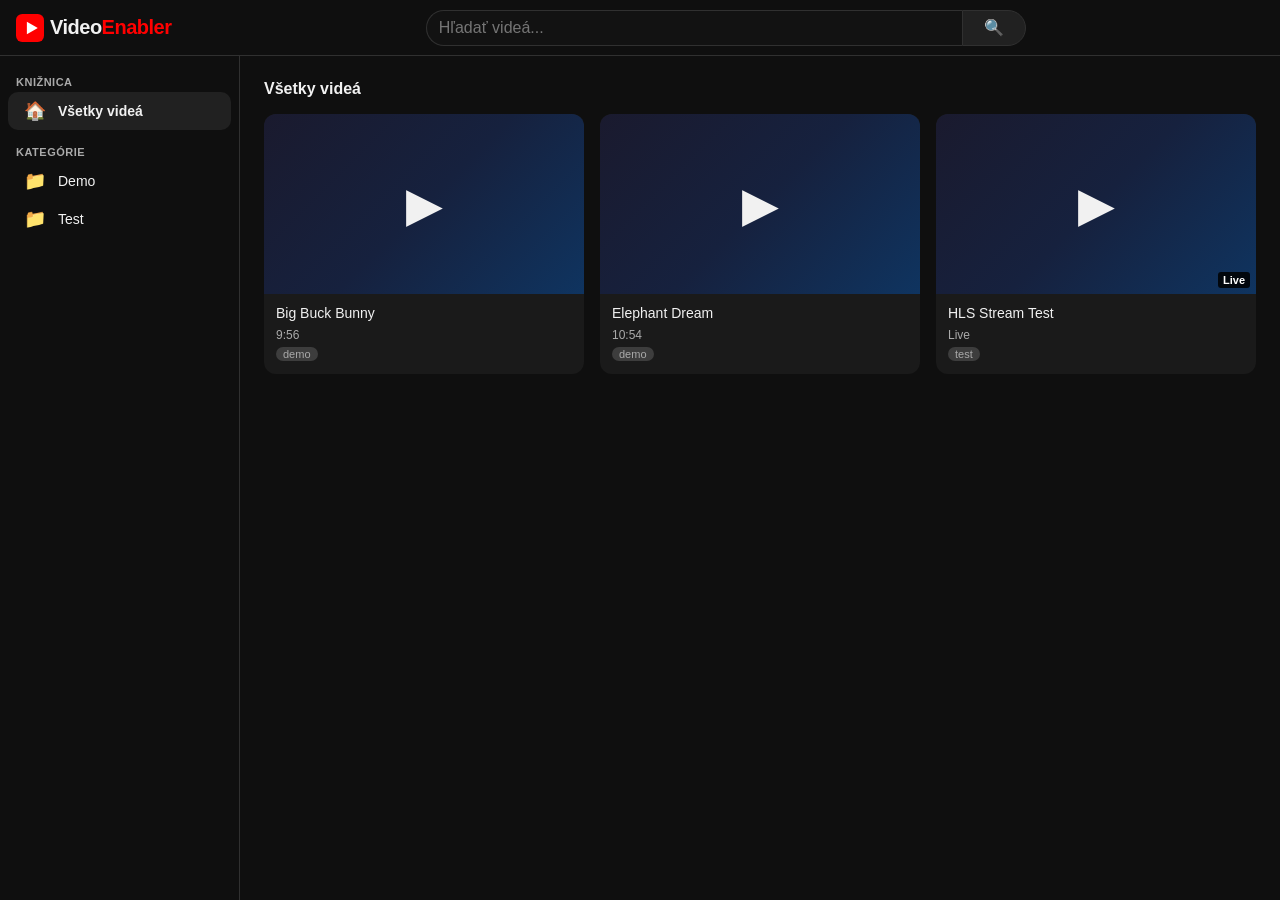
==== index.html @ 8c386c39 "feat: initial VideoEnabler web app YouTube-like video player using Video.js (bundled locally, no CDN" ====
<!DOCTYPE html>
<html lang="sk">
<head>
  <meta charset="UTF-8">
  <meta name="viewport" content="width=device-width, initial-scale=1.0">
  <title>VideoEnabler</title>
  <link rel="icon" href="./assets/logo.svg" type="image/svg+xml">
  <link rel="stylesheet" href="./css/style.css">
</head>
<body>

  <!-- HEADER -->
  <header class="header">
    <a class="header-logo" href="./index.html">
      <img src="./assets/logo.svg" alt="Logo" width="28" height="28">
      <span>Video<span class="logo-yt">Enabler</span></span>
    </a>
    <form class="search-form" id="search-form" role="search">
      <input
        type="search"
        class="search-input"
        id="search-input"
        placeholder="Hľadať videá..."
        autocomplete="off"
        aria-label="Hľadať videá"
      >
      <button type="submit" class="search-btn" aria-label="Hľadať">&#128269;</button>
    </form>
  </header>

  <!-- PAGE WRAPPER -->
  <div class="page-wrapper">

    <!-- SIDEBAR -->
    <nav class="sidebar" id="sidebar" aria-label="Kategórie">
      <div class="sidebar-section">
        <div class="sidebar-label">Knižnica</div>
        <div class="sidebar-item active" data-category="all" id="cat-all">
          <span class="icon">🏠</span> Všetky videá
        </div>
      </div>
      <div class="sidebar-section">
        <div class="sidebar-label">Kategórie</div>
        <div id="category-list"></div>
      </div>
    </nav>

    <!-- MAIN CONTENT -->
    <main class="content">
      <div class="section-title" id="section-title">Všetky videá</div>
      <div class="video-grid" id="video-grid"></div>
    </main>

  </div>

  <script src="./videos.js"></script>
  <script src="./js/catalog.js"></script>
  <script>
    (function () {
      var currentCategory = 'all';
      var currentQuery = '';

      function render() {
        var grid = document.getElementById('video-grid');
        grid.innerHTML = '';

        var results;
        if (currentQuery) {
          results = searchVideos(currentQuery);
          if (currentCategory !== 'all') {
            results = results.filter(function (v) { return v.category === currentCategory; });
          }
        } else {
          results = getVideosByCategory(currentCategory);
        }

        if (results.length === 0) {
          var empty = document.createElement('div');
          empty.className = 'empty-state';
          empty.innerHTML = '<p>Žiadne videá sa nenašli.</p><span>Skúste iný výraz alebo kategóriu.</span>';
          grid.appendChild(empty);
          return;
        }

        results.forEach(function (v) {
          grid.appendChild(createVideoCard(v));
        });
      }

      function buildCategoryList() {
        var list = document.getElementById('category-list');
        var cats = getCategories();
        cats.forEach(function (cat) {
          var item = document.createElement('div');
          item.className = 'sidebar-item';
          item.dataset.category = cat;
          item.innerHTML = '<span class="icon">📁</span> ' + cat.charAt(0).toUpperCase() + cat.slice(1);
          item.addEventListener('click', function () { selectCategory(cat, item); });
          list.appendChild(item);
        });
      }

      function selectCategory(cat, el) {
        currentCategory = cat;
        document.querySelectorAll('.sidebar-item').forEach(function (i) { i.classList.remove('active'); });
        el.classList.add('active');
        var title = document.getElementById('section-title');
        title.textContent = cat === 'all' ? 'Všetky videá' : cat.charAt(0).toUpperCase() + cat.slice(1);
        render();
      }

      // Sidebar: "All" click
      document.getElementById('cat-all').addEventListener('click', function () {
        selectCategory('all', this);
      });

      // Search
      var searchInput = document.getElementById('search-input');
      searchInput.addEventListener('input', function () {
        currentQuery = this.value.trim();
        render();
      });
      document.getElementById('search-form').addEventListener('submit', function (e) {
        e.preventDefault();
      });

      buildCategoryList();
      render();
    })();
  </script>
</body>
</html>
---- css/style.css ----
:root {
  --bg-primary: #0f0f0f;
  --bg-secondary: #212121;
  --bg-hover: #3d3d3d;
  --bg-card: #1a1a1a;
  --text-primary: #f1f1f1;
  --text-secondary: #aaaaaa;
  --accent: #ff0000;
  --accent-hover: #cc0000;
  --border: #303030;
  --header-height: 56px;
  --sidebar-width: 240px;
}

*, *::before, *::after { box-sizing: border-box; margin: 0; padding: 0; }

body {
  font-family: 'Roboto', Arial, sans-serif;
  background: var(--bg-primary);
  color: var(--text-primary);
  min-height: 100vh;
}

a { color: inherit; text-decoration: none; }

/* ── HEADER ─────────────────────────────────────────────── */
.header {
  position: fixed;
  top: 0; left: 0; right: 0;
  height: var(--header-height);
  background: var(--bg-primary);
  border-bottom: 1px solid var(--border);
  display: flex;
  align-items: center;
  padding: 0 16px;
  gap: 16px;
  z-index: 100;
}

.header-logo {
  display: flex;
  align-items: center;
  gap: 6px;
  flex-shrink: 0;
  font-size: 20px;
  font-weight: 700;
  letter-spacing: -0.5px;
}

.header-logo svg { width: 32px; height: 32px; }

.header-logo span.logo-yt { color: var(--accent); }

.search-form {
  display: flex;
  flex: 1;
  max-width: 600px;
  margin: 0 auto;
}

.search-input {
  flex: 1;
  height: 36px;
  padding: 0 12px;
  background: #121212;
  border: 1px solid var(--border);
  border-right: none;
  border-radius: 18px 0 0 18px;
  color: var(--text-primary);
  font-size: 16px;
  outline: none;
}

.search-input:focus { border-color: #1c62b9; }

.search-btn {
  width: 64px;
  height: 36px;
  background: var(--bg-secondary);
  border: 1px solid var(--border);
  border-radius: 0 18px 18px 0;
  color: var(--text-primary);
  cursor: pointer;
  font-size: 16px;
  display: flex;
  align-items: center;
  justify-content: center;
}

.search-btn:hover { background: var(--bg-hover); }

/* ── MAIN LAYOUT ─────────────────────────────────────────── */
.page-wrapper {
  display: flex;
  padding-top: var(--header-height);
  min-height: 100vh;
}

/* ── SIDEBAR (index page) ────────────────────────────────── */
.sidebar {
  width: var(--sidebar-width);
  position: fixed;
  top: var(--header-height);
  left: 0;
  bottom: 0;
  overflow-y: auto;
  padding: 12px 0;
  border-right: 1px solid var(--border);
  background: var(--bg-primary);
  flex-shrink: 0;
}

.sidebar-section { margin-bottom: 8px; }

.sidebar-label {
  font-size: 11px;
  font-weight: 600;
  text-transform: uppercase;
  letter-spacing: 0.5px;
  color: var(--text-secondary);
  padding: 8px 16px 4px;
}

.sidebar-item {
  display: flex;
  align-items: center;
  gap: 12px;
  padding: 8px 16px;
  cursor: pointer;
  border-radius: 10px;
  margin: 0 8px;
  font-size: 14px;
  transition: background 0.1s;
}

.sidebar-item:hover { background: var(--bg-hover); }
.sidebar-item.active { background: var(--bg-secondary); font-weight: 600; }

.sidebar-item .icon { font-size: 18px; }

/* ── CONTENT AREA ────────────────────────────────────────── */
.content {
  margin-left: var(--sidebar-width);
  flex: 1;
  padding: 24px 24px;
  min-width: 0;
}

/* ── VIDEO GRID ──────────────────────────────────────────── */
.section-title {
  font-size: 16px;
  font-weight: 600;
  margin-bottom: 16px;
  color: var(--text-primary);
}

.video-grid {
  display: grid;
  grid-template-columns: repeat(auto-fill, minmax(280px, 1fr));
  gap: 16px;
}

/* ── VIDEO CARD (grid variant) ───────────────────────────── */
.video-card {
  display: block;
  border-radius: 12px;
  overflow: hidden;
  background: var(--bg-card);
  transition: transform 0.15s, background 0.15s;
  cursor: pointer;
}

.video-card:hover { transform: translateY(-2px); background: var(--bg-secondary); }

.video-card-thumb {
  position: relative;
  width: 100%;
  aspect-ratio: 16 / 9;
  background: #000;
  overflow: hidden;
}

.video-card-thumb img {
  width: 100%;
  height: 100%;
  object-fit: cover;
  display: block;
}

.thumb-placeholder {
  width: 100%;
  height: 100%;
  background: linear-gradient(135deg, #1a1a2e 0%, #16213e 50%, #0f3460 100%);
  display: flex;
  align-items: center;
  justify-content: center;
  font-size: 48px;
}

.duration-badge {
  position: absolute;
  bottom: 6px;
  right: 6px;
  background: rgba(0,0,0,0.85);
  color: #fff;
  font-size: 11px;
  font-weight: 600;
  padding: 2px 5px;
  border-radius: 3px;
}

.video-card-info { padding: 10px 12px 12px; }

.video-card-title {
  font-size: 14px;
  font-weight: 500;
  line-height: 1.4;
  display: -webkit-box;
  -webkit-line-clamp: 2;
  -webkit-box-orient: vertical;
  overflow: hidden;
  margin-bottom: 4px;
}

.video-card-meta {
  font-size: 12px;
  color: var(--text-secondary);
}

.category-chip {
  display: inline-block;
  font-size: 11px;
  padding: 1px 7px;
  border-radius: 10px;
  background: var(--bg-hover);
  color: var(--text-secondary);
  margin-top: 5px;
}

/* ── EMPTY / ERROR STATE ─────────────────────────────────── */
.empty-state {
  grid-column: 1 / -1;
  text-align: center;
  padding: 60px 20px;
  color: var(--text-secondary);
}

.empty-state p { font-size: 18px; margin-bottom: 8px; }

/* ── PLAYER PAGE LAYOUT ──────────────────────────────────── */
.player-page .content {
  display: grid;
  grid-template-columns: 1fr 360px;
  gap: 24px;
  align-items: start;
}

.player-main { min-width: 0; }

.player-wrap {
  width: 100%;
  background: #000;
  border-radius: 8px;
  overflow: hidden;
  aspect-ratio: 16 / 9;
}

/* Video.js full-size inside wrapper */
.player-wrap .video-js {
  width: 100% !important;
  height: 100% !important;
}

.player-title {
  font-size: 20px;
  font-weight: 600;
  margin: 16px 0 8px;
  line-height: 1.3;
}

.player-meta {
  font-size: 13px;
  color: var(--text-secondary);
  margin-bottom: 12px;
  display: flex;
  align-items: center;
  gap: 12px;
}

.player-desc {
  font-size: 14px;
  color: var(--text-secondary);
  line-height: 1.6;
  background: var(--bg-secondary);
  border-radius: 8px;
  padding: 12px;
  white-space: pre-wrap;
}

/* ── PLAYER SIDEBAR ──────────────────────────────────────── */
.player-sidebar { min-width: 0; }

.player-sidebar-title {
  font-size: 15px;
  font-weight: 600;
  margin-bottom: 12px;
}

/* Sidebar video card (compact) */
.video-card-sidebar {
  display: flex;
  gap: 10px;
  padding: 6px;
  border-radius: 8px;
  margin-bottom: 8px;
  cursor: pointer;
  transition: background 0.1s;
}

.video-card-sidebar:hover { background: var(--bg-secondary); }

.sidebar-thumb {
  position: relative;
  width: 120px;
  min-width: 120px;
  aspect-ratio: 16 / 9;
  background: #000;
  border-radius: 6px;
  overflow: hidden;
}

.sidebar-thumb img { width: 100%; height: 100%; object-fit: cover; }

.sidebar-card-info { flex: 1; min-width: 0; }

.sidebar-card-title {
  font-size: 13px;
  font-weight: 500;
  line-height: 1.3;
  display: -webkit-box;
  -webkit-line-clamp: 2;
  -webkit-box-orient: vertical;
  overflow: hidden;
  margin-bottom: 3px;
}

.sidebar-card-meta { font-size: 11px; color: var(--text-secondary); }

/* ── VIDEO.JS SKIN OVERRIDES ─────────────────────────────── */
.video-js .vjs-control-bar {
  background: rgba(0,0,0,0.7) !important;
}

.video-js .vjs-play-progress,
.video-js .vjs-volume-level {
  background: var(--accent) !important;
}

.video-js .vjs-load-progress { background: rgba(255,255,255,0.2) !important; }

.video-js .vjs-big-play-button {
  background: var(--accent) !important;
  border: none !important;
  border-radius: 50% !important;
  width: 60px !important;
  height: 60px !important;
  line-height: 60px !important;
  top: 50% !important;
  left: 50% !important;
  transform: translate(-50%, -50%) !important;
  margin: 0 !important;
}

.video-js .vjs-big-play-button:hover { background: var(--accent-hover) !important; }

/* ── NOT FOUND ───────────────────────────────────────────── */
.not-found {
  text-align: center;
  padding: 80px 20px;
  color: var(--text-secondary);
}

.not-found h2 { font-size: 24px; margin-bottom: 12px; color: var(--text-primary); }
.not-found a { color: var(--accent); }

/* ── RESPONSIVE ──────────────────────────────────────────── */
@media (max-width: 900px) {
  .sidebar { display: none; }
  .content { margin-left: 0; }
  .player-page .content { grid-template-columns: 1fr; }
}

@media (max-width: 600px) {
  .video-grid { grid-template-columns: 1fr; }
  .header-logo span.logo-text { display: none; }
}
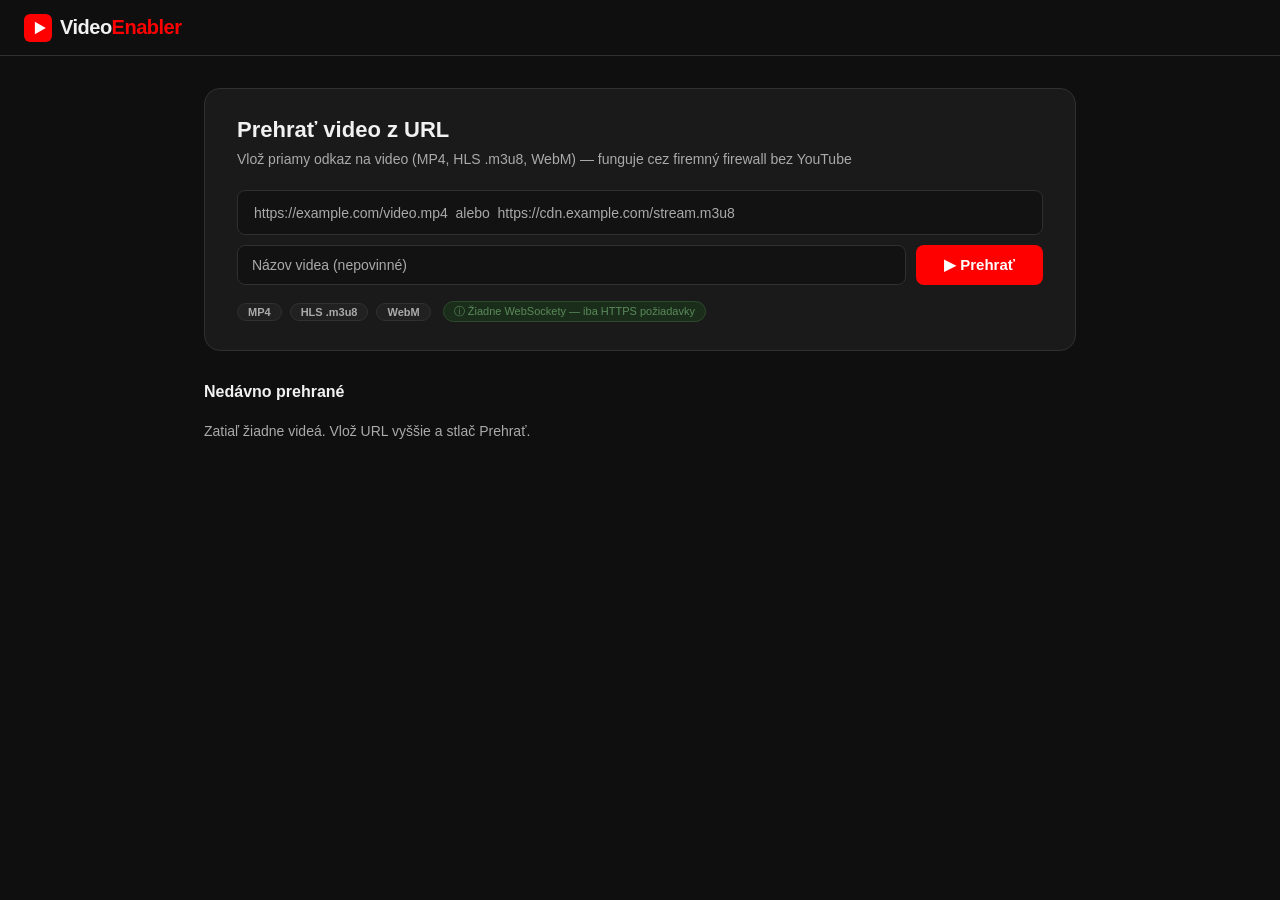
==== commit 9f6c223b: "Redesign: single-page URL-paste video player with localStorage history Replaces the YouTube catalog " ====
--- a/index.html
+++ b/index.html
@@ -5,128 +5,262 @@
   <meta name="viewport" content="width=device-width, initial-scale=1.0">
   <title>VideoEnabler</title>
   <link rel="icon" href="./assets/logo.svg" type="image/svg+xml">
+  <link rel="stylesheet" href="./vendor/video-js.min.css">
   <link rel="stylesheet" href="./css/style.css">
 </head>
 <body>
 
-  <!-- HEADER -->
   <header class="header">
-    <a class="header-logo" href="./index.html">
+    <div class="header-logo">
       <img src="./assets/logo.svg" alt="Logo" width="28" height="28">
-      <span>Video<span class="logo-yt">Enabler</span></span>
-    </a>
-    <form class="search-form" id="search-form" role="search">
-      <input
-        type="search"
-        class="search-input"
-        id="search-input"
-        placeholder="Hľadať videá..."
-        autocomplete="off"
-        aria-label="Hľadať videá"
-      >
-      <button type="submit" class="search-btn" aria-label="Hľadať">&#128269;</button>
-    </form>
+      <span>Video<span class="accent">Enabler</span></span>
+    </div>
   </header>
 
-  <!-- PAGE WRAPPER -->
-  <div class="page-wrapper">
-
-    <!-- SIDEBAR -->
-    <nav class="sidebar" id="sidebar" aria-label="Kategórie">
-      <div class="sidebar-section">
-        <div class="sidebar-label">Knižnica</div>
-        <div class="sidebar-item active" data-category="all" id="cat-all">
-          <span class="icon">🏠</span> Všetky videá
+  <main class="main-content">
+
+    <!-- URL Input Section -->
+    <section class="url-section">
+      <div class="url-card">
+        <h1 class="url-heading">Prehrať video z URL</h1>
+        <p class="url-subheading">Vlož priamy odkaz na video (MP4, HLS .m3u8, WebM) — funguje cez firemný firewall bez YouTube</p>
+        <div class="url-form">
+          <input
+            type="url"
+            id="url-input"
+            class="url-input"
+            placeholder="https://example.com/video.mp4  alebo  https://cdn.example.com/stream.m3u8"
+            autocomplete="off"
+            autocorrect="off"
+            spellcheck="false"
+          >
+          <div class="url-form-row">
+            <input
+              type="text"
+              id="title-input"
+              class="title-input"
+              placeholder="Názov videa (nepovinné)"
+              autocomplete="off"
+            >
+            <button id="play-btn" class="play-btn">&#9654; Prehrať</button>
+          </div>
         </div>
-      </div>
-      <div class="sidebar-section">
-        <div class="sidebar-label">Kategórie</div>
-        <div id="category-list"></div>
-      </div>
-    </nav>
-
-    <!-- MAIN CONTENT -->
-    <main class="content">
-      <div class="section-title" id="section-title">Všetky videá</div>
-      <div class="video-grid" id="video-grid"></div>
-    </main>
-
-  </div>
-
-  <script src="./videos.js"></script>
-  <script src="./js/catalog.js"></script>
+        <div class="url-tips">
+          <span class="tip">MP4</span>
+          <span class="tip">HLS .m3u8</span>
+          <span class="tip">WebM</span>
+          <span class="tip tip-info">&#9432; Žiadne WebSockety — iba HTTPS požiadavky</span>
+        </div>
+      </div>
+    </section>
+
+    <!-- Player Section (hidden until first play) -->
+    <section class="player-section" id="player-section" hidden>
+      <div class="player-wrap">
+        <video
+          id="video-player"
+          class="video-js vjs-default-skin"
+          controls
+          preload="metadata"
+        ></video>
+      </div>
+      <div class="player-info">
+        <h2 class="player-title" id="player-title"></h2>
+        <p class="player-url" id="player-url-display"></p>
+      </div>
+    </section>
+
+    <!-- History Section -->
+    <section class="history-section">
+      <div class="history-header">
+        <h3 class="history-heading">Nedávno prehrané</h3>
+        <button id="clear-history-btn" class="clear-btn" hidden>Vymazať históriu</button>
+      </div>
+      <div id="history-list" class="history-list">
+        <p class="empty-msg">Zatiaľ žiadne videá. Vlož URL vyššie a stlač Prehrať.</p>
+      </div>
+    </section>
+
+  </main>
+
+  <script src="./vendor/video.min.js"></script>
   <script>
-    (function () {
-      var currentCategory = 'all';
-      var currentQuery = '';
-
-      function render() {
-        var grid = document.getElementById('video-grid');
-        grid.innerHTML = '';
-
-        var results;
-        if (currentQuery) {
-          results = searchVideos(currentQuery);
-          if (currentCategory !== 'all') {
-            results = results.filter(function (v) { return v.category === currentCategory; });
+  (function () {
+    'use strict';
+
+    var HISTORY_KEY = 've_history';
+    var MAX_HISTORY = 30;
+    var player = null;
+
+    // ── Format detection ─────────────────────────────────────────
+    function detectType(url) {
+      var u = (url || '').toLowerCase().split('?')[0];
+      if (u.indexOf('.m3u8') !== -1) return 'application/x-mpegURL';
+      if (u.indexOf('.webm') !== -1) return 'video/webm';
+      if (u.indexOf('.ogv') !== -1 || u.indexOf('.ogg') !== -1) return 'video/ogg';
+      return 'video/mp4';
+    }
+
+    // ── localStorage history ──────────────────────────────────────
+    function getHistory() {
+      try { return JSON.parse(localStorage.getItem(HISTORY_KEY) || '[]'); }
+      catch (e) { return []; }
+    }
+
+    function saveToHistory(url, title) {
+      var hist = getHistory().filter(function (h) { return h.url !== url; });
+      hist.unshift({ url: url, title: title || '', ts: Date.now() });
+      try { localStorage.setItem(HISTORY_KEY, JSON.stringify(hist.slice(0, MAX_HISTORY))); }
+      catch (e) {}
+    }
+
+    function removeFromHistory(url) {
+      var hist = getHistory().filter(function (h) { return h.url !== url; });
+      try { localStorage.setItem(HISTORY_KEY, JSON.stringify(hist)); }
+      catch (e) {}
+      renderHistory();
+    }
+
+    function clearHistory() {
+      try { localStorage.removeItem(HISTORY_KEY); }
+      catch (e) {}
+      renderHistory();
+    }
+
+    // ── Player ────────────────────────────────────────────────────
+    function playVideo(url, title) {
+      url = (url || '').trim();
+      title = (title || '').trim();
+      if (!url) return;
+
+      var section = document.getElementById('player-section');
+      section.hidden = false;
+      document.getElementById('player-title').textContent = title || 'Prehrávanie videa';
+      document.getElementById('player-url-display').textContent = url;
+
+      if (!player) {
+        player = videojs('video-player', {
+          controls: true,
+          autoplay: true,
+          preload: 'auto',
+          fluid: true,
+          playbackRates: [0.5, 0.75, 1, 1.25, 1.5, 2],
+          html5: {
+            vhs: {
+              // Pure XHR/fetch only — no WebSockets, no low-latency mode
+              // Works behind corporate firewalls that block WS
+              enableLowInitialPlaylist: false,
+              useNetworkInformationApi: false,
+              overrideNative: true
+            }
           }
-        } else {
-          results = getVideosByCategory(currentCategory);
-        }
-
-        if (results.length === 0) {
-          var empty = document.createElement('div');
-          empty.className = 'empty-state';
-          empty.innerHTML = '<p>Žiadne videá sa nenašli.</p><span>Skúste iný výraz alebo kategóriu.</span>';
-          grid.appendChild(empty);
-          return;
-        }
-
-        results.forEach(function (v) {
-          grid.appendChild(createVideoCard(v));
+        });
+        player.on('error', function () {
+          var e = player.error();
+          console.warn('VideoEnabler error:', e && e.message);
         });
       }
 
-      function buildCategoryList() {
-        var list = document.getElementById('category-list');
-        var cats = getCategories();
-        cats.forEach(function (cat) {
-          var item = document.createElement('div');
-          item.className = 'sidebar-item';
-          item.dataset.category = cat;
-          item.innerHTML = '<span class="icon">📁</span> ' + cat.charAt(0).toUpperCase() + cat.slice(1);
-          item.addEventListener('click', function () { selectCategory(cat, item); });
-          list.appendChild(item);
+      player.src({ src: url, type: detectType(url) });
+      player.load();
+      player.play().catch(function () {});
+
+      section.scrollIntoView({ behavior: 'smooth', block: 'start' });
+
+      saveToHistory(url, title);
+      renderHistory();
+    }
+
+    // ── History rendering ─────────────────────────────────────────
+    function formatAge(ts) {
+      var diff = Date.now() - ts;
+      var m = Math.floor(diff / 60000);
+      if (m < 1) return 'Práve teraz';
+      if (m < 60) return 'pred ' + m + ' min';
+      var h = Math.floor(m / 60);
+      if (h < 24) return 'pred ' + h + ' hod';
+      return 'pred ' + Math.floor(h / 24) + ' dňom';
+    }
+
+    function esc(str) {
+      return String(str)
+        .replace(/&/g, '&amp;').replace(/</g, '&lt;')
+        .replace(/>/g, '&gt;').replace(/"/g, '&quot;');
+    }
+
+    function truncate(str, max) {
+      return str.length > max ? str.slice(0, max - 1) + '…' : str;
+    }
+
+    function renderHistory() {
+      var hist = getHistory();
+      var list = document.getElementById('history-list');
+      var clearBtn = document.getElementById('clear-history-btn');
+
+      if (hist.length === 0) {
+        list.innerHTML = '<p class="empty-msg">Zatiaľ žiadne videá. Vlož URL vyššie a stlač Prehrať.</p>';
+        clearBtn.hidden = true;
+        return;
+      }
+
+      clearBtn.hidden = false;
+      list.innerHTML = '';
+
+      hist.forEach(function (item) {
+        var card = document.createElement('div');
+        card.className = 'history-card';
+        card.innerHTML =
+          '<div class="hcard-icon">&#9654;</div>' +
+          '<div class="hcard-info">' +
+            '<div class="hcard-title">' + esc(item.title || 'Bez názvu') + '</div>' +
+            '<div class="hcard-url">' + esc(truncate(item.url, 70)) + '</div>' +
+            '<div class="hcard-time">' + formatAge(item.ts) + '</div>' +
+          '</div>' +
+          '<div class="hcard-actions">' +
+            '<button class="hcard-play" title="Prehrať">&#9654;</button>' +
+            '<button class="hcard-del" title="Odstrániť">&#215;</button>' +
+          '</div>';
+
+        function doPlay(e) {
+          if (e) e.stopPropagation();
+          document.getElementById('url-input').value = item.url;
+          document.getElementById('title-input').value = item.title || '';
+          playVideo(item.url, item.title);
+        }
+
+        card.addEventListener('click', doPlay);
+        card.querySelector('.hcard-play').addEventListener('click', doPlay);
+        card.querySelector('.hcard-del').addEventListener('click', function (e) {
+          e.stopPropagation();
+          removeFromHistory(item.url);
         });
+
+        list.appendChild(card);
+      });
+    }
+
+    // ── Event wiring ──────────────────────────────────────────────
+    document.getElementById('play-btn').addEventListener('click', function () {
+      playVideo(
+        document.getElementById('url-input').value,
+        document.getElementById('title-input').value
+      );
+    });
+
+    document.getElementById('url-input').addEventListener('keydown', function (e) {
+      if (e.key === 'Enter') {
+        playVideo(this.value, document.getElementById('title-input').value);
       }
-
-      function selectCategory(cat, el) {
-        currentCategory = cat;
-        document.querySelectorAll('.sidebar-item').forEach(function (i) { i.classList.remove('active'); });
-        el.classList.add('active');
-        var title = document.getElementById('section-title');
-        title.textContent = cat === 'all' ? 'Všetky videá' : cat.charAt(0).toUpperCase() + cat.slice(1);
-        render();
-      }
-
-      // Sidebar: "All" click
-      document.getElementById('cat-all').addEventListener('click', function () {
-        selectCategory('all', this);
-      });
-
-      // Search
-      var searchInput = document.getElementById('search-input');
-      searchInput.addEventListener('input', function () {
-        currentQuery = this.value.trim();
-        render();
-      });
-      document.getElementById('search-form').addEventListener('submit', function (e) {
-        e.preventDefault();
-      });
-
-      buildCategoryList();
-      render();
-    })();
+    });
+
+    document.getElementById('clear-history-btn').addEventListener('click', function () {
+      if (confirm('Vymazať celú históriu prehrávaných videí?')) clearHistory();
+    });
+
+    // ── Init ──────────────────────────────────────────────────────
+    renderHistory();
+
+  })();
   </script>
 </body>
 </html>
--- a/vendor/video-js.min.css
+++ b/vendor/video-js.min.css
@@ -0,0 +1 @@
+.vjs-svg-icon{display:inline-block;background-repeat:no-repeat;background-position:center;fill:currentColor;height:1.8em;width:1.8em}.vjs-svg-icon:before{content:none!important}.vjs-control:focus .vjs-svg-icon,.vjs-svg-icon:hover{filter:drop-shadow(0 0 .25em #fff)}.video-js .vjs-big-play-button .vjs-icon-placeholder:before,.video-js .vjs-modal-dialog,.vjs-button>.vjs-icon-placeholder:before,.vjs-modal-dialog .vjs-modal-dialog-content{position:absolute;top:0;left:0;width:100%;height:100%}.video-js .vjs-big-play-button .vjs-icon-placeholder:before,.vjs-button>.vjs-icon-placeholder:before{text-align:center}@font-face{font-family:VideoJS;src:url([data-uri]) format("woff");font-weight:400;font-style:normal}.video-js .vjs-big-play-button .vjs-icon-placeholder:before,.video-js .vjs-play-control .vjs-icon-placeholder,.vjs-icon-play{font-family:VideoJS;font-weight:400;font-style:normal}.video-js .vjs-big-play-button .vjs-icon-placeholder:before,.video-js .vjs-play-control .vjs-icon-placeholder:before,.vjs-icon-play:before{content:"\f101"}.vjs-icon-play-circle{font-family:VideoJS;font-weight:400;font-style:normal}.vjs-icon-play-circle:before{content:"\f102"}.video-js .vjs-play-control.vjs-playing .vjs-icon-placeholder,.vjs-icon-pause{font-family:VideoJS;font-weight:400;font-style:normal}.video-js .vjs-play-control.vjs-playing .vjs-icon-placeholder:before,.vjs-icon-pause:before{content:"\f103"}.video-js .vjs-mute-control.vjs-vol-0 .vjs-icon-placeholder,.vjs-icon-volume-mute{font-family:VideoJS;font-weight:400;font-style:normal}.video-js .vjs-mute-control.vjs-vol-0 .vjs-icon-placeholder:before,.vjs-icon-volume-mute:before{content:"\f104"}.video-js .vjs-mute-control.vjs-vol-1 .vjs-icon-placeholder,.vjs-icon-volume-low{font-family:VideoJS;font-weight:400;font-style:normal}.video-js .vjs-mute-control.vjs-vol-1 .vjs-icon-placeholder:before,.vjs-icon-volume-low:before{content:"\f105"}.video-js .vjs-mute-control.vjs-vol-2 .vjs-icon-placeholder,.vjs-icon-volume-mid{font-family:VideoJS;font-weight:400;font-style:normal}.video-js .vjs-mute-control.vjs-vol-2 .vjs-icon-placeholder:before,.vjs-icon-volume-mid:before{content:"\f106"}.video-js .vjs-mute-control .vjs-icon-placeholder,.vjs-icon-volume-high{font-family:VideoJS;font-weight:400;font-style:normal}.video-js .vjs-mute-control .vjs-icon-placeholder:before,.vjs-icon-volume-high:before{content:"\f107"}.video-js .vjs-fullscreen-control .vjs-icon-placeholder,.vjs-icon-fullscreen-enter{font-family:VideoJS;font-weight:400;font-style:normal}.video-js .vjs-fullscreen-control .vjs-icon-placeholder:before,.vjs-icon-fullscreen-enter:before{content:"\f108"}.video-js.vjs-fullscreen .vjs-fullscreen-control .vjs-icon-placeholder,.vjs-icon-fullscreen-exit{font-family:VideoJS;font-weight:400;font-style:normal}.video-js.vjs-fullscreen .vjs-fullscreen-control .vjs-icon-placeholder:before,.vjs-icon-fullscreen-exit:before{content:"\f109"}.vjs-icon-spinner{font-family:VideoJS;font-weight:400;font-style:normal}.vjs-icon-spinner:before{content:"\f10a"}.video-js .vjs-subs-caps-button .vjs-icon-placeholder,.video-js .vjs-subtitles-button .vjs-icon-placeholder,.video-js.video-js:lang(en-AU) .vjs-subs-caps-button .vjs-icon-placeholder,.video-js.video-js:lang(en-GB) .vjs-subs-caps-button .vjs-icon-placeholder,.video-js.video-js:lang(en-IE) .vjs-subs-caps-button .vjs-icon-placeholder,.video-js.video-js:lang(en-NZ) .vjs-subs-caps-button .vjs-icon-placeholder,.vjs-icon-subtitles{font-family:VideoJS;font-weight:400;font-style:normal}.video-js .vjs-subs-caps-button .vjs-icon-placeholder:before,.video-js .vjs-subtitles-button .vjs-icon-placeholder:before,.video-js.video-js:lang(en-AU) .vjs-subs-caps-button .vjs-icon-placeholder:before,.video-js.video-js:lang(en-GB) .vjs-subs-caps-button .vjs-icon-placeholder:before,.video-js.video-js:lang(en-IE) .vjs-subs-caps-button .vjs-icon-placeholder:before,.video-js.video-js:lang(en-NZ) .vjs-subs-caps-button .vjs-icon-placeholder:before,.vjs-icon-subtitles:before{content:"\f10b"}.video-js .vjs-captions-button .vjs-icon-placeholder,.video-js:lang(en) .vjs-subs-caps-button .vjs-icon-placeholder,.video-js:lang(fr-CA) .vjs-subs-caps-button .vjs-icon-placeholder,.vjs-icon-captions{font-family:VideoJS;font-weight:400;font-style:normal}.video-js .vjs-captions-button .vjs-icon-placeholder:before,.video-js:lang(en) .vjs-subs-caps-button .vjs-icon-placeholder:before,.video-js:lang(fr-CA) .vjs-subs-caps-button .vjs-icon-placeholder:before,.vjs-icon-captions:before{content:"\f10c"}.vjs-icon-hd{font-family:VideoJS;font-weight:400;font-style:normal}.vjs-icon-hd:before{content:"\f10d"}.video-js .vjs-chapters-button .vjs-icon-placeholder,.vjs-icon-chapters{font-family:VideoJS;font-weight:400;font-style:normal}.video-js .vjs-chapters-button .vjs-icon-placeholder:before,.vjs-icon-chapters:before{content:"\f10e"}.vjs-icon-downloading{font-family:VideoJS;font-weight:400;font-style:normal}.vjs-icon-downloading:before{content:"\f10f"}.vjs-icon-file-download{font-family:VideoJS;font-weight:400;font-style:normal}.vjs-icon-file-download:before{content:"\f110"}.vjs-icon-file-download-done{font-family:VideoJS;font-weight:400;font-style:normal}.vjs-icon-file-download-done:before{content:"\f111"}.vjs-icon-file-download-off{font-family:VideoJS;font-weight:400;font-style:normal}.vjs-icon-file-download-off:before{content:"\f112"}.vjs-icon-share{font-family:VideoJS;font-weight:400;font-style:normal}.vjs-icon-share:before{content:"\f113"}.vjs-icon-cog{font-family:VideoJS;font-weight:400;font-style:normal}.vjs-icon-cog:before{content:"\f114"}.vjs-icon-square{font-family:VideoJS;font-weight:400;font-style:normal}.vjs-icon-square:before{content:"\f115"}.video-js .vjs-play-progress,.video-js .vjs-volume-level,.vjs-icon-circle,.vjs-seek-to-live-control .vjs-icon-placeholder{font-family:VideoJS;font-weight:400;font-style:normal}.video-js .vjs-play-progress:before,.video-js .vjs-volume-level:before,.vjs-icon-circle:before,.vjs-seek-to-live-control .vjs-icon-placeholder:before{content:"\f116"}.vjs-icon-circle-outline{font-family:VideoJS;font-weight:400;font-style:normal}.vjs-icon-circle-outline:before{content:"\f117"}.vjs-icon-circle-inner-circle{font-family:VideoJS;font-weight:400;font-style:normal}.vjs-icon-circle-inner-circle:before{content:"\f118"}.video-js .vjs-control.vjs-close-button .vjs-icon-placeholder,.vjs-icon-cancel{font-family:VideoJS;font-weight:400;font-style:normal}.video-js .vjs-control.vjs-close-button .vjs-icon-placeholder:before,.vjs-icon-cancel:before{content:"\f119"}.vjs-icon-repeat{font-family:VideoJS;font-weight:400;font-style:normal}.vjs-icon-repeat:before{content:"\f11a"}.video-js .vjs-play-control.vjs-ended .vjs-icon-placeholder,.vjs-icon-replay{font-family:VideoJS;font-weight:400;font-style:normal}.video-js .vjs-play-control.vjs-ended .vjs-icon-placeholder:before,.vjs-icon-replay:before{content:"\f11b"}.video-js .vjs-skip-backward-5 .vjs-icon-placeholder,.vjs-icon-replay-5{font-family:VideoJS;font-weight:400;font-style:normal}.video-js .vjs-skip-backward-5 .vjs-icon-placeholder:before,.vjs-icon-replay-5:before{content:"\f11c"}.video-js .vjs-skip-backward-10 .vjs-icon-placeholder,.vjs-icon-replay-10{font-family:VideoJS;font-weight:400;font-style:normal}.video-js .vjs-skip-backward-10 .vjs-icon-placeholder:before,.vjs-icon-replay-10:before{content:"\f11d"}.video-js .vjs-skip-backward-30 .vjs-icon-placeholder,.vjs-icon-replay-30{font-family:VideoJS;font-weight:400;font-style:normal}.video-js .vjs-skip-backward-30 .vjs-icon-placeholder:before,.vjs-icon-replay-30:before{content:"\f11e"}.video-js .vjs-skip-forward-5 .vjs-icon-placeholder,.vjs-icon-forward-5{font-family:VideoJS;font-weight:400;font-style:normal}.video-js .vjs-skip-forward-5 .vjs-icon-placeholder:before,.vjs-icon-forward-5:before{content:"\f11f"}.video-js .vjs-skip-forward-10 .vjs-icon-placeholder,.vjs-icon-forward-10{font-family:VideoJS;font-weight:400;font-style:normal}.video-js .vjs-skip-forward-10 .vjs-icon-placeholder:before,.vjs-icon-forward-10:before{content:"\f120"}.video-js .vjs-skip-forward-30 .vjs-icon-placeholder,.vjs-icon-forward-30{font-family:VideoJS;font-weight:400;font-style:normal}.video-js .vjs-skip-forward-30 .vjs-icon-placeholder:before,.vjs-icon-forward-30:before{content:"\f121"}.video-js .vjs-audio-button .vjs-icon-placeholder,.vjs-icon-audio{font-family:VideoJS;font-weight:400;font-style:normal}.video-js .vjs-audio-button .vjs-icon-placeholder:before,.vjs-icon-audio:before{content:"\f122"}.vjs-icon-next-item{font-family:VideoJS;font-weight:400;font-style:normal}.vjs-icon-next-item:before{content:"\f123"}.vjs-icon-previous-item{font-family:VideoJS;font-weight:400;font-style:normal}.vjs-icon-previous-item:before{content:"\f124"}.vjs-icon-shuffle{font-family:VideoJS;font-weight:400;font-style:normal}.vjs-icon-shuffle:before{content:"\f125"}.vjs-icon-cast{font-family:VideoJS;font-weight:400;font-style:normal}.vjs-icon-cast:before{content:"\f126"}.video-js .vjs-picture-in-picture-control .vjs-icon-placeholder,.vjs-icon-picture-in-picture-enter{font-family:VideoJS;font-weight:400;font-style:normal}.video-js .vjs-picture-in-picture-control .vjs-icon-placeholder:before,.vjs-icon-picture-in-picture-enter:before{content:"\f127"}.video-js.vjs-picture-in-picture .vjs-picture-in-picture-control .vjs-icon-placeholder,.vjs-icon-picture-in-picture-exit{font-family:VideoJS;font-weight:400;font-style:normal}.video-js.vjs-picture-in-picture .vjs-picture-in-picture-control .vjs-icon-placeholder:before,.vjs-icon-picture-in-picture-exit:before{content:"\f128"}.vjs-icon-facebook{font-family:VideoJS;font-weight:400;font-style:normal}.vjs-icon-facebook:before{content:"\f129"}.vjs-icon-linkedin{font-family:VideoJS;font-weight:400;font-style:normal}.vjs-icon-linkedin:before{content:"\f12a"}.vjs-icon-twitter{font-family:VideoJS;font-weight:400;font-style:normal}.vjs-icon-twitter:before{content:"\f12b"}.vjs-icon-tumblr{font-family:VideoJS;font-weight:400;font-style:normal}.vjs-icon-tumblr:before{content:"\f12c"}.vjs-icon-pinterest{font-family:VideoJS;font-weight:400;font-style:normal}.vjs-icon-pinterest:before{content:"\f12d"}.video-js .vjs-descriptions-button .vjs-icon-placeholder,.vjs-icon-audio-description{font-family:VideoJS;font-weight:400;font-style:normal}.video-js .vjs-descriptions-button .vjs-icon-placeholder:before,.vjs-icon-audio-description:before{content:"\f12e"}.video-js{display:inline-block;vertical-align:top;box-sizing:border-box;color:#fff;background-color:#000;position:relative;padding:0;font-size:10px;line-height:1;font-weight:400;font-style:normal;font-family:Arial,Helvetica,sans-serif;word-break:initial}.video-js:-moz-full-screen{position:absolute}.video-js:-webkit-full-screen{width:100%!important;height:100%!important}.video-js[tabindex="-1"]{outline:0}.video-js *,.video-js :after,.video-js :before{box-sizing:inherit}.video-js ul{font-family:inherit;font-size:inherit;line-height:inherit;list-style-position:outside;margin-left:0;margin-right:0;margin-top:0;margin-bottom:0}.video-js.vjs-1-1,.video-js.vjs-16-9,.video-js.vjs-4-3,.video-js.vjs-9-16,.video-js.vjs-fluid{width:100%;max-width:100%}.video-js.vjs-1-1:not(.vjs-audio-only-mode),.video-js.vjs-16-9:not(.vjs-audio-only-mode),.video-js.vjs-4-3:not(.vjs-audio-only-mode),.video-js.vjs-9-16:not(.vjs-audio-only-mode),.video-js.vjs-fluid:not(.vjs-audio-only-mode){height:0}.video-js.vjs-16-9:not(.vjs-audio-only-mode){padding-top:56.25%}.video-js.vjs-4-3:not(.vjs-audio-only-mode){padding-top:75%}.video-js.vjs-9-16:not(.vjs-audio-only-mode){padding-top:177.7777777778%}.video-js.vjs-1-1:not(.vjs-audio-only-mode){padding-top:100%}.video-js.vjs-fill:not(.vjs-audio-only-mode){width:100%;height:100%}.video-js .vjs-tech{position:absolute;top:0;left:0;width:100%;height:100%}.video-js.vjs-audio-only-mode .vjs-tech{display:none}body.vjs-full-window,body.vjs-pip-window{padding:0;margin:0;height:100%}.vjs-full-window .video-js.vjs-fullscreen,body.vjs-pip-window .video-js{position:fixed;overflow:hidden;z-index:1000;left:0;top:0;bottom:0;right:0}.video-js.vjs-fullscreen:not(.vjs-ios-native-fs),body.vjs-pip-window .video-js{width:100%!important;height:100%!important;padding-top:0!important;display:block}.video-js.vjs-fullscreen.vjs-user-inactive{cursor:none}.vjs-pip-container .vjs-pip-text{position:absolute;bottom:10%;font-size:2em;background-color:rgba(0,0,0,.7);padding:.5em;text-align:center;width:100%}.vjs-layout-small.vjs-pip-container .vjs-pip-text,.vjs-layout-tiny.vjs-pip-container .vjs-pip-text,.vjs-layout-x-small.vjs-pip-container .vjs-pip-text{bottom:0;font-size:1.4em}.vjs-hidden{display:none!important}.vjs-disabled{opacity:.5;cursor:default}.video-js .vjs-offscreen{height:1px;left:-9999px;position:absolute;top:0;width:1px}.vjs-lock-showing{display:block!important;opacity:1!important;visibility:visible!important}.vjs-no-js{padding:20px;color:#fff;background-color:#000;font-size:18px;font-family:Arial,Helvetica,sans-serif;text-align:center;width:300px;height:150px;margin:0 auto}.vjs-no-js a,.vjs-no-js a:visited{color:#66a8cc}.video-js .vjs-big-play-button{font-size:3em;line-height:1.5em;height:1.63332em;width:3em;display:block;position:absolute;top:50%;left:50%;padding:0;margin-top:-.81666em;margin-left:-1.5em;cursor:pointer;opacity:1;border:.06666em solid #fff;background-color:#2b333f;background-color:rgba(43,51,63,.7);border-radius:.3em;transition:all .4s}.vjs-big-play-button .vjs-svg-icon{width:1em;height:1em;position:absolute;top:50%;left:50%;line-height:1;transform:translate(-50%,-50%)}.video-js .vjs-big-play-button:focus,.video-js:hover .vjs-big-play-button{border-color:#fff;background-color:#73859f;background-color:rgba(115,133,159,.5);transition:all 0s}.vjs-controls-disabled .vjs-big-play-button,.vjs-error .vjs-big-play-button,.vjs-has-started .vjs-big-play-button,.vjs-using-native-controls .vjs-big-play-button{display:none}.vjs-has-started.vjs-paused.vjs-show-big-play-button-on-pause:not(.vjs-seeking,.vjs-scrubbing,.vjs-error) .vjs-big-play-button{display:block}.video-js button{background:0 0;border:none;color:inherit;display:inline-block;font-size:inherit;line-height:inherit;text-transform:none;text-decoration:none;transition:none;-webkit-appearance:none;-moz-appearance:none;appearance:none}.video-js.vjs-spatial-navigation-enabled .vjs-button:focus{outline:.0625em solid #fff;box-shadow:none}.vjs-control .vjs-button{width:100%;height:100%}.video-js .vjs-control.vjs-close-button{cursor:pointer;height:3em;position:absolute;right:0;top:.5em;z-index:2}.video-js .vjs-modal-dialog{background:rgba(0,0,0,.8);background:linear-gradient(180deg,rgba(0,0,0,.8),rgba(255,255,255,0));overflow:auto}.video-js .vjs-modal-dialog>*{box-sizing:border-box}.vjs-modal-dialog .vjs-modal-dialog-content{font-size:1.2em;line-height:1.5;padding:20px 24px;z-index:1}.vjs-menu-button{cursor:pointer}.vjs-menu-button.vjs-disabled{cursor:default}.vjs-workinghover .vjs-menu-button.vjs-disabled:hover .vjs-menu{display:none}.vjs-menu .vjs-menu-content{display:block;padding:0;margin:0;font-family:Arial,Helvetica,sans-serif;overflow:auto}.vjs-menu .vjs-menu-content>*{box-sizing:border-box}.vjs-scrubbing .vjs-control.vjs-menu-button:hover .vjs-menu{display:none}.vjs-menu li{display:flex;justify-content:center;list-style:none;margin:0;padding:.2em 0;line-height:1.4em;font-size:1.2em;text-align:center;text-transform:lowercase}.js-focus-visible .vjs-menu li.vjs-menu-item:hover,.vjs-menu li.vjs-menu-item:focus,.vjs-menu li.vjs-menu-item:hover{background-color:#73859f;background-color:rgba(115,133,159,.5)}.js-focus-visible .vjs-menu li.vjs-selected:hover,.vjs-menu li.vjs-selected,.vjs-menu li.vjs-selected:focus,.vjs-menu li.vjs-selected:hover{background-color:#fff;color:#2b333f}.js-focus-visible .vjs-menu li.vjs-selected:hover .vjs-svg-icon,.vjs-menu li.vjs-selected .vjs-svg-icon,.vjs-menu li.vjs-selected:focus .vjs-svg-icon,.vjs-menu li.vjs-selected:hover .vjs-svg-icon{fill:#000}.js-focus-visible .vjs-menu :not(.vjs-selected):focus:not(.focus-visible),.video-js .vjs-menu :not(.vjs-selected):focus:not(:focus-visible){background:0 0}.vjs-menu li.vjs-menu-title{text-align:center;text-transform:uppercase;font-size:1em;line-height:2em;padding:0;margin:0 0 .3em 0;font-weight:700;cursor:default}.vjs-menu-button-popup .vjs-menu{display:none;position:absolute;bottom:0;width:10em;left:-3em;height:0;margin-bottom:1.5em;border-top-color:rgba(43,51,63,.7)}.vjs-pip-window .vjs-menu-button-popup .vjs-menu{left:unset;right:1em}.vjs-menu-button-popup .vjs-menu .vjs-menu-content{background-color:#2b333f;background-color:rgba(43,51,63,.7);position:absolute;width:100%;bottom:1.5em;max-height:15em}.vjs-layout-tiny .vjs-menu-button-popup .vjs-menu .vjs-menu-content,.vjs-layout-x-small .vjs-menu-button-popup .vjs-menu .vjs-menu-content{max-height:5em}.vjs-layout-small .vjs-menu-button-popup .vjs-menu .vjs-menu-content{max-height:10em}.vjs-layout-medium .vjs-menu-button-popup .vjs-menu .vjs-menu-content{max-height:14em}.vjs-layout-huge .vjs-menu-button-popup .vjs-menu .vjs-menu-content,.vjs-layout-large .vjs-menu-button-popup .vjs-menu .vjs-menu-content,.vjs-layout-x-large .vjs-menu-button-popup .vjs-menu .vjs-menu-content{max-height:25em}.vjs-menu-button-popup .vjs-menu.vjs-lock-showing,.vjs-workinghover .vjs-menu-button-popup.vjs-hover .vjs-menu{display:block}.video-js .vjs-menu-button-inline{transition:all .4s;overflow:hidden}.video-js .vjs-menu-button-inline:before{width:2.222222222em}.video-js .vjs-menu-button-inline.vjs-slider-active,.video-js .vjs-menu-button-inline:focus,.video-js .vjs-menu-button-inline:hover{width:12em}.vjs-menu-button-inline .vjs-menu{opacity:0;height:100%;width:auto;position:absolute;left:4em;top:0;padding:0;margin:0;transition:all .4s}.vjs-menu-button-inline.vjs-slider-active .vjs-menu,.vjs-menu-button-inline:focus .vjs-menu,.vjs-menu-button-inline:hover .vjs-menu{display:block;opacity:1}.vjs-menu-button-inline .vjs-menu-content{width:auto;height:100%;margin:0;overflow:hidden}.video-js .vjs-control-bar{display:none;width:100%;position:absolute;bottom:0;left:0;right:0;height:3em;background-color:#2b333f;background-color:rgba(43,51,63,.7)}.video-js.vjs-spatial-navigation-enabled .vjs-control-bar{gap:1px}.video-js:not(.vjs-controls-disabled,.vjs-using-native-controls,.vjs-error) .vjs-control-bar.vjs-lock-showing{display:flex!important}.vjs-audio-only-mode .vjs-control-bar,.vjs-has-started .vjs-control-bar{display:flex;visibility:visible;opacity:1;transition:visibility .1s,opacity .1s}.vjs-has-started.vjs-user-inactive.vjs-playing .vjs-control-bar{visibility:visible;opacity:0;pointer-events:none;transition:visibility 1s,opacity 1s}.vjs-controls-disabled .vjs-control-bar,.vjs-error .vjs-control-bar,.vjs-using-native-controls .vjs-control-bar{display:none!important}.vjs-audio-only-mode.vjs-has-started.vjs-user-inactive.vjs-playing .vjs-control-bar,.vjs-audio.vjs-has-started.vjs-user-inactive.vjs-playing .vjs-control-bar{opacity:1;visibility:visible;pointer-events:auto}.video-js .vjs-control{position:relative;text-align:center;margin:0;padding:0;height:100%;width:4em;flex:none}.video-js .vjs-control.vjs-visible-text{width:auto;padding-left:1em;padding-right:1em}.vjs-button>.vjs-icon-placeholder:before{font-size:1.8em;line-height:1.67}.vjs-button>.vjs-icon-placeholder{display:block}.vjs-button>.vjs-svg-icon{display:inline-block}.video-js .vjs-control:focus,.video-js .vjs-control:focus:before,.video-js .vjs-control:hover:before{text-shadow:0 0 1em #fff}.video-js :not(.vjs-visible-text)>.vjs-control-text{border:0;clip:rect(0 0 0 0);height:1px;overflow:hidden;padding:0;position:absolute;width:1px}.video-js .vjs-custom-control-spacer{display:none}.video-js .vjs-progress-control{cursor:pointer;flex:auto;display:flex;align-items:center;min-width:4em;touch-action:none}.video-js .vjs-progress-control.disabled{cursor:default}.vjs-live .vjs-progress-control{display:none}.vjs-liveui .vjs-progress-control{display:flex;align-items:center}.video-js .vjs-progress-holder{flex:auto;transition:all .2s;height:.3em}.video-js .vjs-progress-control .vjs-progress-holder{margin:0 10px}.video-js .vjs-progress-control:hover .vjs-progress-holder,.video-js.vjs-scrubbing.vjs-touch-enabled .vjs-progress-control .vjs-progress-holder{font-size:1.6666666667em}.video-js .vjs-progress-control:hover .vjs-progress-holder.disabled{font-size:1em}.video-js .vjs-progress-holder .vjs-load-progress,.video-js .vjs-progress-holder .vjs-load-progress div,.video-js .vjs-progress-holder .vjs-play-progress{position:absolute;display:block;height:100%;margin:0;padding:0;width:0}.video-js .vjs-play-progress{background-color:#fff}.video-js .vjs-play-progress:before{font-size:.9em;position:absolute;right:-.5em;line-height:.35em;z-index:1}.vjs-svg-icons-enabled .vjs-play-progress:before{content:none!important}.vjs-play-progress .vjs-svg-icon{position:absolute;top:-.35em;right:-.4em;width:.9em;height:.9em;pointer-events:none;line-height:.15em;z-index:1}.video-js .vjs-load-progress{background:rgba(115,133,159,.5)}.video-js .vjs-load-progress div{background:rgba(115,133,159,.75)}.video-js .vjs-time-tooltip{background-color:#fff;background-color:rgba(255,255,255,.8);border-radius:.3em;color:#000;float:right;font-family:Arial,Helvetica,sans-serif;font-size:1em;padding:6px 8px 8px 8px;pointer-events:none;position:absolute;top:-3.4em;visibility:hidden;z-index:1}.video-js .vjs-progress-holder:focus .vjs-time-tooltip{display:none}.video-js .vjs-progress-control:hover .vjs-progress-holder:focus .vjs-time-tooltip,.video-js .vjs-progress-control:hover .vjs-time-tooltip,.video-js.vjs-scrubbing.vjs-touch-enabled .vjs-progress-control .vjs-time-tooltip{display:block;font-size:.6em;visibility:visible}.video-js .vjs-progress-control.disabled:hover .vjs-time-tooltip{font-size:1em}.video-js .vjs-progress-control .vjs-mouse-display{display:none;position:absolute;width:1px;height:100%;background-color:#000;z-index:1}.video-js .vjs-progress-control:hover .vjs-mouse-display{display:block}.video-js.vjs-scrubbing.vjs-touch-enabled .vjs-progress-control .vjs-mouse-display{display:block}.video-js.vjs-user-inactive .vjs-progress-control .vjs-mouse-display{visibility:hidden;opacity:0;transition:visibility 1s,opacity 1s}.vjs-mouse-display .vjs-time-tooltip{color:#fff;background-color:#000;background-color:rgba(0,0,0,.8)}.video-js .vjs-slider{position:relative;cursor:pointer;padding:0;margin:0 .45em 0 .45em;-webkit-touch-callout:none;-webkit-user-select:none;-moz-user-select:none;user-select:none;background-color:#73859f;background-color:rgba(115,133,159,.5)}.video-js .vjs-slider.disabled{cursor:default}.video-js .vjs-slider:focus{text-shadow:0 0 1em #fff;box-shadow:0 0 1em #fff}.video-js.vjs-spatial-navigation-enabled .vjs-slider:focus{outline:.0625em solid #fff}.video-js .vjs-mute-control{cursor:pointer;flex:none}.video-js .vjs-volume-control{cursor:pointer;margin-right:1em;display:flex}.video-js .vjs-volume-control.vjs-volume-horizontal{width:5em}.video-js .vjs-volume-panel .vjs-volume-control{visibility:visible;opacity:0;width:1px;height:1px;margin-left:-1px}.video-js .vjs-volume-panel{transition:width 1s}.video-js .vjs-volume-panel .vjs-volume-control.vjs-slider-active,.video-js .vjs-volume-panel .vjs-volume-control:active,.video-js .vjs-volume-panel.vjs-hover .vjs-mute-control~.vjs-volume-control,.video-js .vjs-volume-panel.vjs-hover .vjs-volume-control,.video-js .vjs-volume-panel:active .vjs-volume-control,.video-js .vjs-volume-panel:focus .vjs-volume-control{visibility:visible;opacity:1;position:relative;transition:visibility .1s,opacity .1s,height .1s,width .1s,left 0s,top 0s}.video-js .vjs-volume-panel .vjs-volume-control.vjs-slider-active.vjs-volume-horizontal,.video-js .vjs-volume-panel .vjs-volume-control:active.vjs-volume-horizontal,.video-js .vjs-volume-panel.vjs-hover .vjs-mute-control~.vjs-volume-control.vjs-volume-horizontal,.video-js .vjs-volume-panel.vjs-hover .vjs-volume-control.vjs-volume-horizontal,.video-js .vjs-volume-panel:active .vjs-volume-control.vjs-volume-horizontal,.video-js .vjs-volume-panel:focus .vjs-volume-control.vjs-volume-horizontal{width:5em;height:3em;margin-right:0}.video-js .vjs-volume-panel .vjs-volume-control.vjs-slider-active.vjs-volume-vertical,.video-js .vjs-volume-panel .vjs-volume-control:active.vjs-volume-vertical,.video-js .vjs-volume-panel.vjs-hover .vjs-mute-control~.vjs-volume-control.vjs-volume-vertical,.video-js .vjs-volume-panel.vjs-hover .vjs-volume-control.vjs-volume-vertical,.video-js .vjs-volume-panel:active .vjs-volume-control.vjs-volume-vertical,.video-js .vjs-volume-panel:focus .vjs-volume-control.vjs-volume-vertical{left:-3.5em;transition:left 0s}.video-js .vjs-volume-panel.vjs-volume-panel-horizontal.vjs-hover,.video-js .vjs-volume-panel.vjs-volume-panel-horizontal.vjs-slider-active,.video-js .vjs-volume-panel.vjs-volume-panel-horizontal:active{width:10em;transition:width .1s}.video-js .vjs-volume-panel.vjs-volume-panel-horizontal.vjs-mute-toggle-only{width:4em}.video-js .vjs-volume-panel .vjs-volume-control.vjs-volume-vertical{height:8em;width:3em;left:-3000em;transition:visibility 1s,opacity 1s,height 1s 1s,width 1s 1s,left 1s 1s,top 1s 1s}.video-js .vjs-volume-panel .vjs-volume-control.vjs-volume-horizontal{transition:visibility 1s,opacity 1s,height 1s 1s,width 1s,left 1s 1s,top 1s 1s}.video-js .vjs-volume-panel{display:flex}.video-js .vjs-volume-bar{margin:1.35em .45em}.vjs-volume-bar.vjs-slider-horizontal{width:5em;height:.3em}.vjs-volume-bar.vjs-slider-vertical{width:.3em;height:5em;margin:1.35em auto}.video-js .vjs-volume-level{position:absolute;bottom:0;left:0;background-color:#fff}.video-js .vjs-volume-level:before{position:absolute;font-size:.9em;z-index:1}.vjs-slider-vertical .vjs-volume-level{width:.3em}.vjs-slider-vertical .vjs-volume-level:before{top:-.5em;left:-.3em;z-index:1}.vjs-svg-icons-enabled .vjs-volume-level:before{content:none}.vjs-volume-level .vjs-svg-icon{position:absolute;width:.9em;height:.9em;pointer-events:none;z-index:1}.vjs-slider-horizontal .vjs-volume-level{height:.3em}.vjs-slider-horizontal .vjs-volume-level:before{line-height:.35em;right:-.5em}.vjs-slider-horizontal .vjs-volume-level .vjs-svg-icon{right:-.3em;transform:translateY(-50%)}.vjs-slider-vertical .vjs-volume-level .vjs-svg-icon{top:-.55em;transform:translateX(-50%)}.video-js .vjs-volume-panel.vjs-volume-panel-vertical{width:4em}.vjs-volume-bar.vjs-slider-vertical .vjs-volume-level{height:100%}.vjs-volume-bar.vjs-slider-horizontal .vjs-volume-level{width:100%}.video-js .vjs-volume-vertical{width:3em;height:8em;bottom:8em;background-color:#2b333f;background-color:rgba(43,51,63,.7)}.video-js .vjs-volume-horizontal .vjs-menu{left:-2em}.video-js .vjs-volume-tooltip{background-color:#fff;background-color:rgba(255,255,255,.8);border-radius:.3em;color:#000;float:right;font-family:Arial,Helvetica,sans-serif;font-size:1em;padding:6px 8px 8px 8px;pointer-events:none;position:absolute;top:-3.4em;visibility:hidden;z-index:1}.video-js .vjs-volume-control:hover .vjs-progress-holder:focus .vjs-volume-tooltip,.video-js .vjs-volume-control:hover .vjs-volume-tooltip{display:block;font-size:1em;visibility:visible}.video-js .vjs-volume-vertical:hover .vjs-progress-holder:focus .vjs-volume-tooltip,.video-js .vjs-volume-vertical:hover .vjs-volume-tooltip{left:1em;top:-12px}.video-js .vjs-volume-control.disabled:hover .vjs-volume-tooltip{font-size:1em}.video-js .vjs-volume-control .vjs-mouse-display{display:none;position:absolute;width:100%;height:1px;background-color:#000;z-index:1}.video-js .vjs-volume-horizontal .vjs-mouse-display{width:1px;height:100%}.video-js .vjs-volume-control:hover .vjs-mouse-display{display:block}.video-js.vjs-user-inactive .vjs-volume-control .vjs-mouse-display{visibility:hidden;opacity:0;transition:visibility 1s,opacity 1s}.vjs-mouse-display .vjs-volume-tooltip{color:#fff;background-color:#000;background-color:rgba(0,0,0,.8)}.vjs-poster{display:inline-block;vertical-align:middle;cursor:pointer;margin:0;padding:0;position:absolute;top:0;right:0;bottom:0;left:0;height:100%}.vjs-has-started .vjs-poster,.vjs-using-native-controls .vjs-poster{display:none}.vjs-audio.vjs-has-started .vjs-poster,.vjs-has-started.vjs-audio-poster-mode .vjs-poster,.vjs-pip-container.vjs-has-started .vjs-poster{display:block}.vjs-poster img{width:100%;height:100%;object-fit:contain}.video-js .vjs-live-control{display:flex;align-items:flex-start;flex:auto;font-size:1em;line-height:3em}.video-js.vjs-liveui .vjs-live-control,.video-js:not(.vjs-live) .vjs-live-control{display:none}.video-js .vjs-seek-to-live-control{align-items:center;cursor:pointer;flex:none;display:inline-flex;height:100%;padding-left:.5em;padding-right:.5em;font-size:1em;line-height:3em;width:auto;min-width:4em}.video-js.vjs-live:not(.vjs-liveui) .vjs-seek-to-live-control,.video-js:not(.vjs-live) .vjs-seek-to-live-control{display:none}.vjs-seek-to-live-control.vjs-control.vjs-at-live-edge{cursor:auto}.vjs-seek-to-live-control .vjs-icon-placeholder{margin-right:.5em;color:#888}.vjs-svg-icons-enabled .vjs-seek-to-live-control{line-height:0}.vjs-seek-to-live-control .vjs-svg-icon{width:1em;height:1em;pointer-events:none;fill:#888}.vjs-seek-to-live-control.vjs-control.vjs-at-live-edge .vjs-icon-placeholder{color:red}.vjs-seek-to-live-control.vjs-control.vjs-at-live-edge .vjs-svg-icon{fill:red}.video-js .vjs-time-control{flex:none;font-size:1em;line-height:3em;min-width:2em;width:auto;padding-left:1em;padding-right:1em}.video-js .vjs-current-time,.video-js .vjs-duration,.vjs-live .vjs-time-control,.vjs-live .vjs-time-divider{display:none}.vjs-time-divider{display:none;line-height:3em}.vjs-normalise-time-controls:not(.vjs-live) .vjs-time-control{display:flex}.video-js .vjs-play-control{cursor:pointer}.video-js .vjs-play-control .vjs-icon-placeholder{flex:none}.vjs-text-track-display{position:absolute;bottom:3em;left:0;right:0;top:0;pointer-events:none}.vjs-error .vjs-text-track-display{display:none}.video-js.vjs-controls-disabled .vjs-text-track-display,.video-js.vjs-user-inactive.vjs-playing .vjs-text-track-display{bottom:1em}.video-js .vjs-text-track{font-size:1.4em;text-align:center;margin-bottom:.1em}.vjs-subtitles{color:#fff}.vjs-captions{color:#fc6}.vjs-tt-cue{display:block}video::-webkit-media-text-track-display{transform:translateY(-3em)}.video-js.vjs-controls-disabled video::-webkit-media-text-track-display,.video-js.vjs-user-inactive.vjs-playing video::-webkit-media-text-track-display{transform:translateY(-1.5em)}.video-js.vjs-force-center-align-cues .vjs-text-track-cue{text-align:center!important;width:80%!important}@supports not (inset:10px){.video-js .vjs-text-track-display>div{top:0;right:0;bottom:0;left:0}}.video-js .vjs-picture-in-picture-control{cursor:pointer;flex:none}.video-js.vjs-audio-only-mode .vjs-picture-in-picture-control,.vjs-pip-window .vjs-picture-in-picture-control{display:none}.video-js .vjs-fullscreen-control{cursor:pointer;flex:none}.video-js.vjs-audio-only-mode .vjs-fullscreen-control,.vjs-pip-window .vjs-fullscreen-control{display:none}.vjs-playback-rate .vjs-playback-rate-value,.vjs-playback-rate>.vjs-menu-button{position:absolute;top:0;left:0;width:100%;height:100%}.vjs-playback-rate .vjs-playback-rate-value{pointer-events:none;font-size:1.5em;line-height:2;text-align:center}.vjs-playback-rate .vjs-menu{width:4em;left:0}.vjs-error .vjs-error-display .vjs-modal-dialog-content{font-size:1.4em;text-align:center}.vjs-loading-spinner{display:none;position:absolute;top:50%;left:50%;transform:translate(-50%,-50%);opacity:.85;text-align:left;border:.6em solid rgba(43,51,63,.7);box-sizing:border-box;background-clip:padding-box;width:5em;height:5em;border-radius:50%;visibility:hidden}.vjs-seeking .vjs-loading-spinner,.vjs-waiting .vjs-loading-spinner{display:flex;justify-content:center;align-items:center;animation:vjs-spinner-show 0s linear .3s forwards}.vjs-error .vjs-loading-spinner{display:none}.vjs-loading-spinner:after,.vjs-loading-spinner:before{content:"";position:absolute;box-sizing:inherit;width:inherit;height:inherit;border-radius:inherit;opacity:1;border:inherit;border-color:transparent;border-top-color:#fff}.vjs-seeking .vjs-loading-spinner:after,.vjs-seeking .vjs-loading-spinner:before,.vjs-waiting .vjs-loading-spinner:after,.vjs-waiting .vjs-loading-spinner:before{animation:vjs-spinner-spin 1.1s cubic-bezier(.6,.2,0,.8) infinite,vjs-spinner-fade 1.1s linear infinite}.vjs-seeking .vjs-loading-spinner:before,.vjs-waiting .vjs-loading-spinner:before{border-top-color:#fff}.vjs-seeking .vjs-loading-spinner:after,.vjs-waiting .vjs-loading-spinner:after{border-top-color:#fff;animation-delay:.44s}@keyframes vjs-spinner-show{to{visibility:visible}}@keyframes vjs-spinner-spin{100%{transform:rotate(360deg)}}@keyframes vjs-spinner-fade{0%{border-top-color:#73859f}20%{border-top-color:#73859f}35%{border-top-color:#fff}60%{border-top-color:#73859f}100%{border-top-color:#73859f}}.video-js.vjs-audio-only-mode .vjs-captions-button{display:none}.vjs-chapters-button .vjs-menu ul{width:24em}.video-js.vjs-audio-only-mode .vjs-descriptions-button{display:none}.vjs-subs-caps-button+.vjs-menu .vjs-captions-menu-item .vjs-svg-icon{width:1.5em;height:1.5em}.video-js .vjs-subs-caps-button+.vjs-menu .vjs-captions-menu-item .vjs-menu-item-text .vjs-icon-placeholder{vertical-align:middle;display:inline-block;margin-bottom:-.1em}.video-js .vjs-subs-caps-button+.vjs-menu .vjs-captions-menu-item .vjs-menu-item-text .vjs-icon-placeholder:before{font-family:VideoJS;content:"\f10c";font-size:1.5em;line-height:inherit}.video-js.vjs-audio-only-mode .vjs-subs-caps-button{display:none}.video-js .vjs-audio-button+.vjs-menu .vjs-descriptions-menu-item .vjs-menu-item-text .vjs-icon-placeholder,.video-js .vjs-audio-button+.vjs-menu .vjs-main-desc-menu-item .vjs-menu-item-text .vjs-icon-placeholder{vertical-align:middle;display:inline-block;margin-bottom:-.1em}.video-js .vjs-audio-button+.vjs-menu .vjs-descriptions-menu-item .vjs-menu-item-text .vjs-icon-placeholder:before,.video-js .vjs-audio-button+.vjs-menu .vjs-main-desc-menu-item .vjs-menu-item-text .vjs-icon-placeholder:before{font-family:VideoJS;content:" \f12e";font-size:1.5em;line-height:inherit}.video-js.vjs-layout-small .vjs-current-time,.video-js.vjs-layout-small .vjs-duration,.video-js.vjs-layout-small .vjs-playback-rate,.video-js.vjs-layout-small .vjs-remaining-time,.video-js.vjs-layout-small .vjs-time-divider,.video-js.vjs-layout-small .vjs-volume-control,.video-js.vjs-layout-tiny .vjs-current-time,.video-js.vjs-layout-tiny .vjs-duration,.video-js.vjs-layout-tiny .vjs-playback-rate,.video-js.vjs-layout-tiny .vjs-remaining-time,.video-js.vjs-layout-tiny .vjs-time-divider,.video-js.vjs-layout-tiny .vjs-volume-control,.video-js.vjs-layout-x-small .vjs-current-time,.video-js.vjs-layout-x-small .vjs-duration,.video-js.vjs-layout-x-small .vjs-playback-rate,.video-js.vjs-layout-x-small .vjs-remaining-time,.video-js.vjs-layout-x-small .vjs-time-divider,.video-js.vjs-layout-x-small .vjs-volume-control{display:none}.video-js.vjs-layout-small .vjs-volume-panel.vjs-volume-panel-horizontal.vjs-hover,.video-js.vjs-layout-small .vjs-volume-panel.vjs-volume-panel-horizontal.vjs-slider-active,.video-js.vjs-layout-small .vjs-volume-panel.vjs-volume-panel-horizontal:active,.video-js.vjs-layout-small .vjs-volume-panel.vjs-volume-panel-horizontal:hover,.video-js.vjs-layout-tiny .vjs-volume-panel.vjs-volume-panel-horizontal.vjs-hover,.video-js.vjs-layout-tiny .vjs-volume-panel.vjs-volume-panel-horizontal.vjs-slider-active,.video-js.vjs-layout-tiny .vjs-volume-panel.vjs-volume-panel-horizontal:active,.video-js.vjs-layout-tiny .vjs-volume-panel.vjs-volume-panel-horizontal:hover,.video-js.vjs-layout-x-small .vjs-volume-panel.vjs-volume-panel-horizontal.vjs-hover,.video-js.vjs-layout-x-small .vjs-volume-panel.vjs-volume-panel-horizontal.vjs-slider-active,.video-js.vjs-layout-x-small .vjs-volume-panel.vjs-volume-panel-horizontal:active,.video-js.vjs-layout-x-small .vjs-volume-panel.vjs-volume-panel-horizontal:hover{width:auto;width:initial}.video-js.vjs-layout-tiny .vjs-progress-control,.video-js.vjs-layout-x-small .vjs-progress-control{display:none}.video-js.vjs-layout-x-small .vjs-custom-control-spacer{flex:auto;display:block}.vjs-modal-dialog.vjs-text-track-settings{background-color:#2b333f;background-color:rgba(43,51,63,.75);color:#fff;height:70%}.vjs-spatial-navigation-enabled .vjs-modal-dialog.vjs-text-track-settings{height:80%}.vjs-error .vjs-text-track-settings{display:none}.vjs-text-track-settings .vjs-modal-dialog-content{display:table}.vjs-text-track-settings .vjs-track-settings-colors,.vjs-text-track-settings .vjs-track-settings-controls,.vjs-text-track-settings .vjs-track-settings-font{display:table-cell}.vjs-text-track-settings .vjs-track-settings-controls{text-align:right;vertical-align:bottom}@supports (display:grid){.vjs-text-track-settings .vjs-modal-dialog-content{display:grid;grid-template-columns:1fr 1fr;grid-template-rows:1fr;padding:20px 24px 0 24px}.vjs-track-settings-controls .vjs-default-button{margin-bottom:20px}.vjs-text-track-settings .vjs-track-settings-controls{grid-column:1/-1}.vjs-layout-small .vjs-text-track-settings .vjs-modal-dialog-content,.vjs-layout-tiny .vjs-text-track-settings .vjs-modal-dialog-content,.vjs-layout-x-small .vjs-text-track-settings .vjs-modal-dialog-content{grid-template-columns:1fr}}.vjs-text-track-settings select{font-size:inherit}.vjs-track-setting>select{margin-right:1em;margin-bottom:.5em}.vjs-text-track-settings fieldset{margin:10px;border:none}.vjs-text-track-settings fieldset span{display:inline-block;padding:0 .6em .8em}.vjs-text-track-settings fieldset span>select{max-width:7.3em}.vjs-text-track-settings legend{color:#fff;font-weight:700;font-size:1.2em}.vjs-text-track-settings .vjs-label{margin:0 .5em .5em 0}.vjs-track-settings-controls button:active,.vjs-track-settings-controls button:focus{outline-style:solid;outline-width:medium;background-image:linear-gradient(0deg,#fff 88%,#73859f 100%)}.vjs-track-settings-controls button:hover{color:rgba(43,51,63,.75)}.vjs-track-settings-controls button{background-color:#fff;background-image:linear-gradient(-180deg,#fff 88%,#73859f 100%);color:#2b333f;cursor:pointer;border-radius:2px}.vjs-track-settings-controls .vjs-default-button{margin-right:1em}.vjs-title-bar{background:rgba(0,0,0,.9);background:linear-gradient(180deg,rgba(0,0,0,.9) 0,rgba(0,0,0,.7) 60%,rgba(0,0,0,0) 100%);font-size:1.2em;line-height:1.5;transition:opacity .1s;padding:.666em 1.333em 4em;pointer-events:none;position:absolute;top:0;width:100%}.vjs-error .vjs-title-bar{display:none}.vjs-title-bar-description,.vjs-title-bar-title{margin:0;overflow:hidden;text-overflow:ellipsis;white-space:nowrap}.vjs-title-bar-title{font-weight:700;margin-bottom:.333em}.vjs-playing.vjs-user-inactive .vjs-title-bar{opacity:0;transition:opacity 1s}.video-js .vjs-skip-forward-5{cursor:pointer}.video-js .vjs-skip-forward-10{cursor:pointer}.video-js .vjs-skip-forward-30{cursor:pointer}.video-js .vjs-skip-backward-5{cursor:pointer}.video-js .vjs-skip-backward-10{cursor:pointer}.video-js .vjs-skip-backward-30{cursor:pointer}.video-js .vjs-transient-button{position:absolute;height:3em;display:flex;align-items:center;justify-content:center;background-color:rgba(50,50,50,.5);cursor:pointer;opacity:1;transition:opacity 1s}.video-js:not(.vjs-has-started) .vjs-transient-button{display:none}.video-js.not-hover .vjs-transient-button:not(.force-display),.video-js.vjs-user-inactive .vjs-transient-button:not(.force-display){opacity:0}.video-js .vjs-transient-button span{padding:0 .5em}.video-js .vjs-transient-button.vjs-left{left:1em}.video-js .vjs-transient-button.vjs-right{right:1em}.video-js .vjs-transient-button.vjs-top{top:1em}.video-js .vjs-transient-button.vjs-near-top{top:4em}.video-js .vjs-transient-button.vjs-bottom{bottom:4em}.video-js .vjs-transient-button:hover{background-color:rgba(50,50,50,.9)}@media print{.video-js>:not(.vjs-tech):not(.vjs-poster){visibility:hidden}}.vjs-resize-manager{position:absolute;top:0;left:0;width:100%;height:100%;border:none;z-index:-1000}.js-focus-visible .video-js :focus:not(.focus-visible){outline:0}.video-js :focus:not(:focus-visible){outline:0}
--- a/css/style.css
+++ b/css/style.css
@@ -1,15 +1,15 @@
 :root {
-  --bg-primary: #0f0f0f;
-  --bg-secondary: #212121;
-  --bg-hover: #3d3d3d;
-  --bg-card: #1a1a1a;
-  --text-primary: #f1f1f1;
-  --text-secondary: #aaaaaa;
-  --accent: #ff0000;
-  --accent-hover: #cc0000;
-  --border: #303030;
+  --bg-primary:    #0f0f0f;
+  --bg-secondary:  #212121;
+  --bg-card:       #1a1a1a;
+  --bg-hover:      #2d2d2d;
+  --text-primary:  #f1f1f1;
+  --text-secondary:#aaaaaa;
+  --accent:        #ff0000;
+  --accent-hover:  #cc0000;
+  --border:        #303030;
   --header-height: 56px;
-  --sidebar-width: 240px;
+  --content-max:   920px;
 }
 
 *, *::before, *::after { box-sizing: border-box; margin: 0; padding: 0; }
@@ -23,7 +23,7 @@
 
 a { color: inherit; text-decoration: none; }
 
-/* ── HEADER ─────────────────────────────────────────────── */
+/* ── HEADER ─────────────────────────────────────────────────── */
 .header {
   position: fixed;
   top: 0; left: 0; right: 0;
@@ -32,323 +32,161 @@
   border-bottom: 1px solid var(--border);
   display: flex;
   align-items: center;
-  padding: 0 16px;
-  gap: 16px;
+  padding: 0 24px;
   z-index: 100;
 }
 
 .header-logo {
   display: flex;
   align-items: center;
-  gap: 6px;
-  flex-shrink: 0;
+  gap: 8px;
   font-size: 20px;
   font-weight: 700;
   letter-spacing: -0.5px;
 }
 
-.header-logo svg { width: 32px; height: 32px; }
-
-.header-logo span.logo-yt { color: var(--accent); }
-
-.search-form {
-  display: flex;
+.accent { color: var(--accent); }
+
+/* ── MAIN LAYOUT ─────────────────────────────────────────────── */
+.main-content {
+  max-width: var(--content-max);
+  margin: 0 auto;
+  padding: calc(var(--header-height) + 32px) 24px 64px;
+  display: flex;
+  flex-direction: column;
+  gap: 32px;
+}
+
+/* ── URL INPUT CARD ──────────────────────────────────────────── */
+.url-card {
+  background: var(--bg-card);
+  border: 1px solid var(--border);
+  border-radius: 16px;
+  padding: 28px 32px;
+}
+
+.url-heading {
+  font-size: 22px;
+  font-weight: 700;
+  margin-bottom: 6px;
+}
+
+.url-subheading {
+  font-size: 14px;
+  color: var(--text-secondary);
+  margin-bottom: 20px;
+  line-height: 1.5;
+}
+
+.url-form { display: flex; flex-direction: column; gap: 10px; }
+
+.url-input {
+  width: 100%;
+  padding: 13px 16px;
+  background: #121212;
+  border: 1px solid var(--border);
+  border-radius: 8px;
+  color: var(--text-primary);
+  font-size: 15px;
+  outline: none;
+  transition: border-color 0.15s;
+}
+
+.url-input:focus { border-color: #1c62b9; }
+.url-input::placeholder { color: var(--text-secondary); font-size: 14px; }
+
+.url-form-row {
+  display: flex;
+  gap: 10px;
+}
+
+.title-input {
   flex: 1;
-  max-width: 600px;
-  margin: 0 auto;
-}
-
-.search-input {
-  flex: 1;
-  height: 36px;
-  padding: 0 12px;
+  padding: 11px 14px;
   background: #121212;
   border: 1px solid var(--border);
-  border-right: none;
-  border-radius: 18px 0 0 18px;
+  border-radius: 8px;
   color: var(--text-primary);
-  font-size: 16px;
+  font-size: 14px;
   outline: none;
-}
-
-.search-input:focus { border-color: #1c62b9; }
-
-.search-btn {
-  width: 64px;
-  height: 36px;
-  background: var(--bg-secondary);
-  border: 1px solid var(--border);
-  border-radius: 0 18px 18px 0;
-  color: var(--text-primary);
+  transition: border-color 0.15s;
+}
+
+.title-input:focus { border-color: #1c62b9; }
+.title-input::placeholder { color: var(--text-secondary); }
+
+.play-btn {
+  padding: 11px 28px;
+  background: var(--accent);
+  color: #fff;
+  border: none;
+  border-radius: 8px;
+  font-size: 15px;
+  font-weight: 600;
   cursor: pointer;
-  font-size: 16px;
-  display: flex;
-  align-items: center;
-  justify-content: center;
-}
-
-.search-btn:hover { background: var(--bg-hover); }
-
-/* ── MAIN LAYOUT ─────────────────────────────────────────── */
-.page-wrapper {
-  display: flex;
-  padding-top: var(--header-height);
-  min-height: 100vh;
-}
-
-/* ── SIDEBAR (index page) ────────────────────────────────── */
-.sidebar {
-  width: var(--sidebar-width);
-  position: fixed;
-  top: var(--header-height);
-  left: 0;
-  bottom: 0;
-  overflow-y: auto;
-  padding: 12px 0;
-  border-right: 1px solid var(--border);
-  background: var(--bg-primary);
-  flex-shrink: 0;
-}
-
-.sidebar-section { margin-bottom: 8px; }
-
-.sidebar-label {
+  white-space: nowrap;
+  transition: background 0.15s, transform 0.1s;
+}
+
+.play-btn:hover  { background: var(--accent-hover); }
+.play-btn:active { transform: scale(0.97); }
+
+.url-tips {
+  display: flex;
+  flex-wrap: wrap;
+  gap: 8px;
+  margin-top: 16px;
+  align-items: center;
+}
+
+.tip {
   font-size: 11px;
   font-weight: 600;
-  text-transform: uppercase;
-  letter-spacing: 0.5px;
-  color: var(--text-secondary);
-  padding: 8px 16px 4px;
-}
-
-.sidebar-item {
-  display: flex;
-  align-items: center;
-  gap: 12px;
-  padding: 8px 16px;
-  cursor: pointer;
-  border-radius: 10px;
-  margin: 0 8px;
-  font-size: 14px;
-  transition: background 0.1s;
-}
-
-.sidebar-item:hover { background: var(--bg-hover); }
-.sidebar-item.active { background: var(--bg-secondary); font-weight: 600; }
-
-.sidebar-item .icon { font-size: 18px; }
-
-/* ── CONTENT AREA ────────────────────────────────────────── */
-.content {
-  margin-left: var(--sidebar-width);
-  flex: 1;
-  padding: 24px 24px;
-  min-width: 0;
-}
-
-/* ── VIDEO GRID ──────────────────────────────────────────── */
-.section-title {
-  font-size: 16px;
-  font-weight: 600;
-  margin-bottom: 16px;
-  color: var(--text-primary);
-}
-
-.video-grid {
-  display: grid;
-  grid-template-columns: repeat(auto-fill, minmax(280px, 1fr));
-  gap: 16px;
-}
-
-/* ── VIDEO CARD (grid variant) ───────────────────────────── */
-.video-card {
-  display: block;
+  padding: 2px 10px;
+  border-radius: 20px;
+  background: var(--bg-secondary);
+  color: var(--text-secondary);
+  border: 1px solid var(--border);
+}
+
+.tip-info {
+  font-weight: 400;
+  margin-left: 4px;
+  color: #5a8a5a;
+  border-color: #2d4a2d;
+  background: #1a2d1a;
+}
+
+/* ── PLAYER SECTION ──────────────────────────────────────────── */
+.player-wrap {
+  background: #000;
   border-radius: 12px;
   overflow: hidden;
-  background: var(--bg-card);
-  transition: transform 0.15s, background 0.15s;
-  cursor: pointer;
-}
-
-.video-card:hover { transform: translateY(-2px); background: var(--bg-secondary); }
-
-.video-card-thumb {
-  position: relative;
   width: 100%;
-  aspect-ratio: 16 / 9;
-  background: #000;
-  overflow: hidden;
-}
-
-.video-card-thumb img {
-  width: 100%;
-  height: 100%;
-  object-fit: cover;
-  display: block;
-}
-
-.thumb-placeholder {
-  width: 100%;
-  height: 100%;
-  background: linear-gradient(135deg, #1a1a2e 0%, #16213e 50%, #0f3460 100%);
-  display: flex;
-  align-items: center;
-  justify-content: center;
-  font-size: 48px;
-}
-
-.duration-badge {
-  position: absolute;
-  bottom: 6px;
-  right: 6px;
-  background: rgba(0,0,0,0.85);
-  color: #fff;
-  font-size: 11px;
+}
+
+.video-js { width: 100% !important; }
+
+.player-info { padding: 14px 4px 0; }
+
+.player-title {
+  font-size: 19px;
   font-weight: 600;
-  padding: 2px 5px;
-  border-radius: 3px;
-}
-
-.video-card-info { padding: 10px 12px 12px; }
-
-.video-card-title {
-  font-size: 14px;
-  font-weight: 500;
+  margin-bottom: 5px;
+  line-height: 1.3;
+}
+
+.player-url {
+  font-size: 12px;
+  color: var(--text-secondary);
+  word-break: break-all;
   line-height: 1.4;
-  display: -webkit-box;
-  -webkit-line-clamp: 2;
-  -webkit-box-orient: vertical;
-  overflow: hidden;
-  margin-bottom: 4px;
-}
-
-.video-card-meta {
-  font-size: 12px;
-  color: var(--text-secondary);
-}
-
-.category-chip {
-  display: inline-block;
-  font-size: 11px;
-  padding: 1px 7px;
-  border-radius: 10px;
-  background: var(--bg-hover);
-  color: var(--text-secondary);
-  margin-top: 5px;
-}
-
-/* ── EMPTY / ERROR STATE ─────────────────────────────────── */
-.empty-state {
-  grid-column: 1 / -1;
-  text-align: center;
-  padding: 60px 20px;
-  color: var(--text-secondary);
-}
-
-.empty-state p { font-size: 18px; margin-bottom: 8px; }
-
-/* ── PLAYER PAGE LAYOUT ──────────────────────────────────── */
-.player-page .content {
-  display: grid;
-  grid-template-columns: 1fr 360px;
-  gap: 24px;
-  align-items: start;
-}
-
-.player-main { min-width: 0; }
-
-.player-wrap {
-  width: 100%;
-  background: #000;
-  border-radius: 8px;
-  overflow: hidden;
-  aspect-ratio: 16 / 9;
-}
-
-/* Video.js full-size inside wrapper */
-.player-wrap .video-js {
-  width: 100% !important;
-  height: 100% !important;
-}
-
-.player-title {
-  font-size: 20px;
-  font-weight: 600;
-  margin: 16px 0 8px;
-  line-height: 1.3;
-}
-
-.player-meta {
-  font-size: 13px;
-  color: var(--text-secondary);
-  margin-bottom: 12px;
-  display: flex;
-  align-items: center;
-  gap: 12px;
-}
-
-.player-desc {
-  font-size: 14px;
-  color: var(--text-secondary);
-  line-height: 1.6;
-  background: var(--bg-secondary);
-  border-radius: 8px;
-  padding: 12px;
-  white-space: pre-wrap;
-}
-
-/* ── PLAYER SIDEBAR ──────────────────────────────────────── */
-.player-sidebar { min-width: 0; }
-
-.player-sidebar-title {
-  font-size: 15px;
-  font-weight: 600;
-  margin-bottom: 12px;
-}
-
-/* Sidebar video card (compact) */
-.video-card-sidebar {
-  display: flex;
-  gap: 10px;
-  padding: 6px;
-  border-radius: 8px;
-  margin-bottom: 8px;
-  cursor: pointer;
-  transition: background 0.1s;
-}
-
-.video-card-sidebar:hover { background: var(--bg-secondary); }
-
-.sidebar-thumb {
-  position: relative;
-  width: 120px;
-  min-width: 120px;
-  aspect-ratio: 16 / 9;
-  background: #000;
-  border-radius: 6px;
-  overflow: hidden;
-}
-
-.sidebar-thumb img { width: 100%; height: 100%; object-fit: cover; }
-
-.sidebar-card-info { flex: 1; min-width: 0; }
-
-.sidebar-card-title {
-  font-size: 13px;
-  font-weight: 500;
-  line-height: 1.3;
-  display: -webkit-box;
-  -webkit-line-clamp: 2;
-  -webkit-box-orient: vertical;
-  overflow: hidden;
-  margin-bottom: 3px;
-}
-
-.sidebar-card-meta { font-size: 11px; color: var(--text-secondary); }
-
-/* ── VIDEO.JS SKIN OVERRIDES ─────────────────────────────── */
+}
+
+/* ── VIDEO.JS SKIN ───────────────────────────────────────────── */
 .video-js .vjs-control-bar {
-  background: rgba(0,0,0,0.7) !important;
+  background: rgba(0,0,0,0.75) !important;
+  backdrop-filter: blur(4px);
 }
 
 .video-js .vjs-play-progress,
@@ -356,15 +194,17 @@
   background: var(--accent) !important;
 }
 
-.video-js .vjs-load-progress { background: rgba(255,255,255,0.2) !important; }
+.video-js .vjs-load-progress {
+  background: rgba(255,255,255,0.2) !important;
+}
 
 .video-js .vjs-big-play-button {
   background: var(--accent) !important;
   border: none !important;
   border-radius: 50% !important;
-  width: 60px !important;
-  height: 60px !important;
-  line-height: 60px !important;
+  width: 64px !important;
+  height: 64px !important;
+  line-height: 64px !important;
   top: 50% !important;
   left: 50% !important;
   transform: translate(-50%, -50%) !important;
@@ -372,25 +212,125 @@
 }
 
 .video-js .vjs-big-play-button:hover { background: var(--accent-hover) !important; }
-
-/* ── NOT FOUND ───────────────────────────────────────────── */
-.not-found {
-  text-align: center;
-  padding: 80px 20px;
-  color: var(--text-secondary);
-}
-
-.not-found h2 { font-size: 24px; margin-bottom: 12px; color: var(--text-primary); }
-.not-found a { color: var(--accent); }
-
-/* ── RESPONSIVE ──────────────────────────────────────────── */
-@media (max-width: 900px) {
-  .sidebar { display: none; }
-  .content { margin-left: 0; }
-  .player-page .content { grid-template-columns: 1fr; }
-}
-
-@media (max-width: 600px) {
-  .video-grid { grid-template-columns: 1fr; }
-  .header-logo span.logo-text { display: none; }
-}
+.video-js .vjs-big-play-button .vjs-icon-placeholder::before { line-height: 64px !important; }
+
+/* ── HISTORY SECTION ─────────────────────────────────────────── */
+.history-header {
+  display: flex;
+  align-items: center;
+  justify-content: space-between;
+  margin-bottom: 14px;
+}
+
+.history-heading {
+  font-size: 16px;
+  font-weight: 600;
+}
+
+.clear-btn {
+  background: none;
+  border: 1px solid var(--border);
+  border-radius: 6px;
+  color: var(--text-secondary);
+  font-size: 12px;
+  padding: 5px 12px;
+  cursor: pointer;
+  transition: background 0.1s, color 0.1s;
+}
+
+.clear-btn:hover { background: var(--bg-hover); color: var(--text-primary); }
+
+.history-list { display: flex; flex-direction: column; gap: 8px; }
+
+.empty-msg {
+  color: var(--text-secondary);
+  font-size: 14px;
+  padding: 8px 0;
+}
+
+/* ── HISTORY CARD ────────────────────────────────────────────── */
+.history-card {
+  display: flex;
+  align-items: center;
+  gap: 14px;
+  background: var(--bg-card);
+  border: 1px solid var(--border);
+  border-radius: 10px;
+  padding: 12px 14px;
+  cursor: pointer;
+  transition: background 0.12s, border-color 0.12s;
+}
+
+.history-card:hover {
+  background: var(--bg-secondary);
+  border-color: var(--bg-hover);
+}
+
+.hcard-icon {
+  width: 42px;
+  height: 42px;
+  background: var(--bg-secondary);
+  border-radius: 8px;
+  display: flex;
+  align-items: center;
+  justify-content: center;
+  font-size: 18px;
+  flex-shrink: 0;
+  color: var(--accent);
+}
+
+.hcard-info { flex: 1; min-width: 0; }
+
+.hcard-title {
+  font-size: 14px;
+  font-weight: 500;
+  margin-bottom: 2px;
+  white-space: nowrap;
+  overflow: hidden;
+  text-overflow: ellipsis;
+}
+
+.hcard-url {
+  font-size: 11px;
+  color: var(--text-secondary);
+  white-space: nowrap;
+  overflow: hidden;
+  text-overflow: ellipsis;
+  margin-bottom: 2px;
+}
+
+.hcard-time { font-size: 11px; color: var(--text-secondary); }
+
+.hcard-actions { display: flex; gap: 6px; flex-shrink: 0; }
+
+.hcard-play, .hcard-del {
+  background: none;
+  border: 1px solid var(--border);
+  border-radius: 6px;
+  color: var(--text-secondary);
+  width: 32px;
+  height: 32px;
+  display: flex;
+  align-items: center;
+  justify-content: center;
+  cursor: pointer;
+  font-size: 13px;
+  transition: background 0.1s, color 0.1s, border-color 0.1s;
+}
+
+.hcard-play:hover {
+  background: var(--accent);
+  border-color: var(--accent);
+  color: #fff;
+}
+
+.hcard-del:hover { background: var(--bg-hover); color: var(--text-primary); }
+
+/* ── RESPONSIVE ──────────────────────────────────────────────── */
+@media (max-width: 640px) {
+  .url-card      { padding: 20px 16px; }
+  .url-form-row  { flex-direction: column; }
+  .main-content  { padding-top: calc(var(--header-height) + 20px); gap: 24px; }
+  .url-heading   { font-size: 18px; }
+  .hcard-url     { display: none; }
+}
